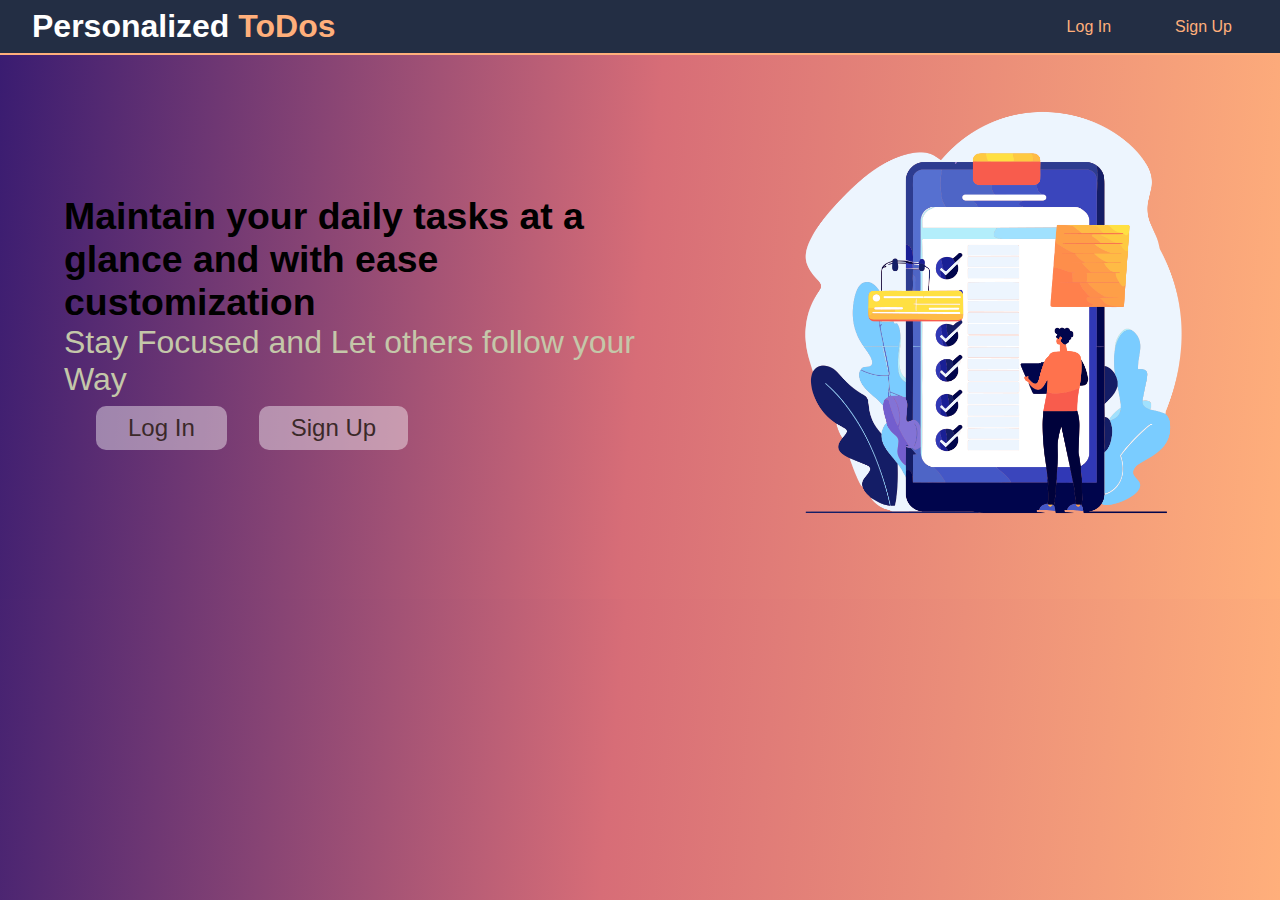
==== index.html @ b2b9210c "initial stage commit" ====
<!DOCTYPE html>
<html lang="en">

<head>
    <meta charset="UTF-8">
    <meta name="viewport" content="width=device-width, initial-scale=1.0">
    <title>ToDo</title>
    <link rel="stylesheet" href="style.css">

    <style>
        body {
            overflow: hidden;
        }
    </style>
</head>

<body>
    <div class="container">
        <nav class="navBar">
            <div class="logo">
                <h1 id="logo">Personalized <span>ToDos</span></h1>
            </div>

            <div class="nav-links">
                <ul id="buttons">
                    <li class="login">Log In</li>
                    <li class="signup">Sign Up</li>
                </ul>
            </div>
        </nav>

        <div class="heroSection">
            <div class="contentSection">
                <h3 id="caption">Maintain your daily tasks at a glance and with ease customization</h3>
                <p>Stay Focused and Let others follow your Way</p>
                <ul id="buttons">
                    <li class="login">Log In</li>
                    <li class="signup">Sign Up</li>
                </ul>
            </div>
            <div class="imgSection">
                <img src="todo.png" alt="Todo Image">
            </div>
        </div>
    </div>

    <div class="smallScreens">
        <h1>Only Available for Desktops and Laptops</h1>
    </div>

    <script src="script.js" defer></script>

</body>

</html>
---- style.css ----
*{
    margin: 0;
    padding: 0;
    box-sizing: border-box;
    font-family: 'Segoe UI', Tahoma, Geneva, Verdana, sans-serif;
}

body{
    background: var(--bodyBackgroundColor) no-repeat center center / cover;
    height: 100dvh;
}

::-webkit-scrollbar{
    display: none;
}
:root{
    --buttonHover: #d76d77;
    --cursorStyle: pointer;
    --borderWidth: 2px;
    --borderColor:#ffaf7b;
    --borderStyle: none none solid none;
    --headingFont: 2rem;
    --subHeadingFont: .5rem;
    --paddingBlock: .5rem;
    --paddingInline: 2rem;
    --buttonColor: rgb(196, 199, 169);
    --borderRadius: 10px;
    --bodyBackgroundColor: linear-gradient(95deg, #3a1c71, #d76d77, #ffaf7b);
}

/* NavBar Styling */

.navBar{
    display: flex;
    justify-content: space-between;
    align-items: center;
    padding-inline: var(--paddingInline); /* need to adjust in responsive */
    padding-block: var(--paddingBlock); /* need to adjust in responsive */
    border-width: var(--borderWidth);
    border-style:var(--borderStyle);
    border-color:var(--borderColor);
    background: rgb(35, 46, 68);
}

.logo{
    color: white;
}
.logo span{
    color: var(--borderColor);
}

.nav-links ul{
    list-style: none;
    display: flex;
    justify-content: space-between;
    align-items: center;
    gap: 2rem; /* need to adjust in responsive */
}

.nav-links ul li{
    color: var(--borderColor);
    padding: .5rem 1rem;
    border-radius: var(--borderRadius);
    &:hover{
        color: var(--buttonHover);
        transition: .5s;
        cursor: var(--cursorStyle);
    } 
}

.heroSection{
    padding-inline: var(--paddingInline);
    padding-block: var(--paddingBlock);
    display: flex;
    justify-content: space-between;
    align-items: center;
    background-image: var(--bodyBackgroundColor);
}

.contentSection {
    font-size: var(--headingFont);
    padding-inline: var(--paddingInline);
    /* width: 100%; */
}



.contentSection p{
    color: var(--buttonColor);
}

.contentSection ul{
    display: flex;
    list-style: none;
    gap: 2rem;
    padding-inline: var(--paddingInline);
    padding-block: var(--paddingBlock);
}

.contentSection ul li{
    color: rgb(59, 41, 41);
    cursor: var(--cursorStyle);
    background-color: rgba(255, 255, 255, 0.425);
    padding-inline: var(--paddingInline);
    padding-block: var(--paddingBlock);
    border-radius: var(--borderRadius);
    font-size: 1.5rem;
    &:hover{
        color: white;
    }
}

.imgSection{
    width: 80%;
}

.imgSection img{
    width: 100%;
    object-fit: cover;
}

.smallScreens{
    display: none;
}

@media (max-width: 900px){
    .container{
        display: none;
    }
}

@media(width <= 900px){
    .smallScreens{
        display: block;
    }
}


/* SignUp Form Styles */

#heading, #tagLine{
    text-align: center;
    padding-block: var(--paddingBlock);
    color: white;
}

.signup-container{
    border: 2px solid rgb(255, 255, 255);
    border-radius:15px ;
    box-shadow: 0 2px 10px rgb(128, 123, 123);
    width: 50%;
    display: flex;
    margin: auto;
    align-items: center;
    justify-content: center;
    padding-block:var(--paddingInline);
    padding-inline: var(--paddingBlock);
}

.signup-container form{
    padding-inline: var(--paddingBlock);
    padding-inline: 2rem;
    display: flex;
    flex-direction: column;
    align-self: center;

}

.signup-container form .nameSection,
.signup-container form .contactSection,
.signup-container form .passwordSection{
    display: flex;
    gap: 2rem;
}

.signup-container form input,select{
    width: 100%;
    border-radius: var(--borderRadius);
    border-style: none;
    padding-block: var(--paddingBlock);
    padding-inline: .5rem;
    background: transparent;
    border: 2px solid #6e6e6e;
    margin-block-end: 1rem;
}

.signup-container{
    background: rgba(0, 0, 0, 0.377);
    color: white;
    backdrop-filter: blur(5px);
    -webkit-backdrop-filter: blur(10px);
}

form #getOtp,.buttons button {
    padding-inline: var(--paddingInline);
    padding-block: var(--paddingBlock);
    color: rgb(62, 12, 68);
    font-weight: 700;
    font-size: 1rem;
    border: none;
    border-radius: var(--borderRadius);
    cursor: var(--cursorStyle);
    /* left: 50%; */
    &:hover{
        color: #ffaf7b;
        background-color: rgb(48, 48, 48);
    }
}

form select{
    width: 100%;
    padding-block: var(--paddingBlock);
    color: white;
}

form select option{
    color: #3a1c71;
}


/* OTP Box Stylings */

#otpBox{
    border: 2px solid white;
    width: 50%;
    padding-inline: var(--paddingInline);
    padding-block: var(--paddingBlock);
    border-radius: var(--borderRadius);
    position: absolute;
    top: 50%;
    left: 50%;
    transform: translate(-50%, -50%);
    display: grid;
    justify-content: center;
}

#otpBox form input{
    padding-block:.5rem;
    padding-inline: .2rem;
    width: 50%;
    margin-block-end: .5rem;
    border-radius: var(--borderRadius);
    border-style: none;
}

#otpSubmit{
    background-color: #ffaf7b;
    font-size: 1rem;
    font-weight: bold;
    color: #180a31;
}

/* LogIn Page Styles */

.heading{
    text-align: center;
    margin-inline: var(--paddingInline);
    margin-block: var(--paddingBlock);
    cursor: default;
}

.loginContainer{
    border: 2px solid white;
    padding-inline: var(--paddingInline);
    padding-block: var(--paddingBlock);
    border-radius: var(--borderRadius);
    position: absolute;
    top: 50%;
    left: 50%;
    transform: translate(-50%, -50%);
    display: grid;
    justify-content: space-evenly;
    align-items: center;
    align-content: center;

    box-shadow: 0 1px 15px rgba(0, 0, 0, 0.7);
}

.loginContainer input{
    padding-inline: var(--paddingInline);
    padding-inline-start: .5rem;
    padding-block: var(--paddingBlock);
    margin-inline: var(--paddingInline);
    margin-block: var(--paddingBlock);
    background: rgba(180, 180, 180, 0.438);
    border-style: solid;
    border-color: white;
    border-radius: var(--borderRadius);
}

.loginContainer label {
    color: rgb(241, 232, 146);
    font-weight: 700;
    font-size: 1rem;

}

.loginContainer input[type="submit"]{
    margin-inline:35%;
    margin-block: var(--paddingBlock);
    padding-inline: var(--paddingInline) !important;
    background: transparent;
    color: rgb(241, 232, 146);
    font-weight: 700;
}

.loginContainer h2{
    color: rgb(241, 232, 146);
}

/* New Todo Container */
.newTodoContainer{
    border:2px solid white;
    border-radius: 10px;
    width: 60%;
    position: relative;
    top: 50%;
    left: 50%;
    transform: translate(-50% ,-50%);
    padding-block: 1rem;
    padding-inline: 2rem;
    display: flex;
    flex-direction: column;
    gap: .5rem;
    justify-content: space-around;
    align-items:stretch;
    color: white;
}

.newTodoContainer input{
    width: 50%;
    border-style: none;
    background-color: #31313171;
    padding: 1rem;
    border-radius: 5px;
}

.newTodoContainer .addContent textarea{
    width: 80% !important;
    height: 20dvh;
    padding: .5rem;
    resize: none;
    word-wrap: break-word;
    background-color: #31313171;
    border-radius: 10px;

}

.newTodoContainer select{
    width: 50%;
}


/* Existing Todos Styles */
.existingTodos .header{
    padding-block-start: 1rem;
}
.existingTodos .header,
.existingTodos .header .detailsSection{
    display: flex;
    justify-content: space-between;
    gap: 1rem;
    padding-inline: .5rem;
}
.existingTodos .header h3{
    font-weight: 400;
}

.existingTodos .header span{
    color: white;
    font-weight: 500;
}

.existingTodos .mainSection{
    margin: auto;
    margin-block-start: 2rem;
    width: 70%;
    border: 2px solid white;
    height: 70vh;
}

.existingTodos .mainSection h2{
    text-align: center;
    padding-block: .5rem;
}
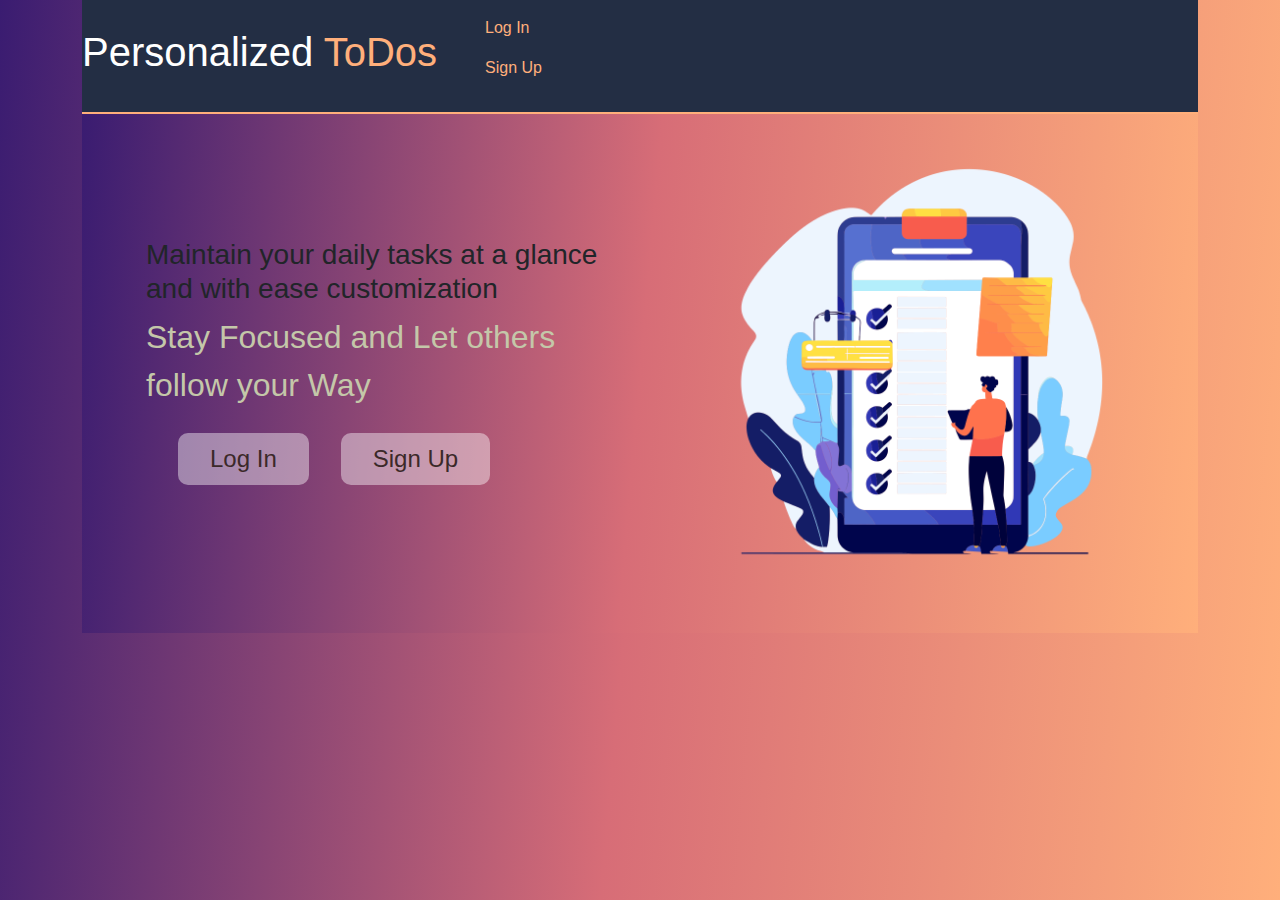
==== commit 92350b36: "added bootstrap Styles" ====
--- a/index.html
+++ b/index.html
@@ -6,7 +6,7 @@
     <meta name="viewport" content="width=device-width, initial-scale=1.0">
     <title>ToDo</title>
     <link rel="stylesheet" href="style.css">
-
+    <link href="https://cdn.jsdelivr.net/npm/bootstrap@5.3.3/dist/css/bootstrap.min.css" rel="stylesheet" integrity="sha384-QWTKZyjpPEjISv5WaRU9OFeRpok6YctnYmDr5pNlyT2bRjXh0JMhjY6hW+ALEwIH" crossorigin="anonymous">
     <style>
         body {
             overflow: hidden;
@@ -15,8 +15,8 @@
 </head>
 
 <body>
-    <div class="container">
-        <nav class="navBar">
+    <div class="container w-100">
+        <nav class="navbar navbar-expand-lg">
             <div class="logo">
                 <h1 id="logo">Personalized <span>ToDos</span></h1>
             </div>
@@ -49,7 +49,7 @@
     </div>
 
     <script src="script.js" defer></script>
-
+    <script src="https://cdn.jsdelivr.net/npm/@popperjs/core@2.11.8/dist/umd/popper.min.js" integrity="sha384-I7E8VVD/ismYTF4hNIPjVp/Zjvgyol6VFvRkX/vR+Vc4jQkC+hVqc2pM8ODewa9r" crossorigin="anonymous"></script>
 </body>
 
 </html>--- a/style.css
+++ b/style.css
@@ -7,7 +7,7 @@
 
 body{
     background: var(--bodyBackgroundColor) no-repeat center center / cover;
-    height: 100dvh;
+    min-height: 100vh;
 }
 
 ::-webkit-scrollbar{
@@ -28,9 +28,9 @@
     --bodyBackgroundColor: linear-gradient(95deg, #3a1c71, #d76d77, #ffaf7b);
 }
 
-/* NavBar Styling */
-
-.navBar{
+/* navbar Styling */
+
+.navbar{
     display: flex;
     justify-content: space-between;
     align-items: center;
@@ -39,25 +39,22 @@
     border-width: var(--borderWidth);
     border-style:var(--borderStyle);
     border-color:var(--borderColor);
-    background: rgb(35, 46, 68);
+    background: rgb(35, 46, 68) !important;
 }
 
 .logo{
     color: white;
 }
-.logo span{
+#logo span{
     color: var(--borderColor);
 }
 
 .nav-links ul{
     list-style: none;
-    display: flex;
-    justify-content: space-between;
-    align-items: center;
-    gap: 2rem; /* need to adjust in responsive */
-}
-
-.nav-links ul li{
+}
+
+.nav-links ul li ,.nav-links ul li a{
+    text-decoration: none;
     color: var(--borderColor);
     padding: .5rem 1rem;
     border-radius: var(--borderRadius);
@@ -124,14 +121,29 @@
 }
 
 @media (max-width: 900px){
-    .container{
+    /* .container{
         display: none;
+    } */
+}
+
+@media(width <= 900px){
+    .navbar{
+        padding-inline: .2rem;
     }
-}
-
-@media(width <= 900px){
-    .smallScreens{
-        display: block;
+    
+    .heroSection{
+        flex-direction: column;
+    }
+
+    .nav-links #buttons{
+        padding: 0;
+        gap: 0;
+    }
+
+    .heroSection #buttons{
+        gap: .1rem;
+        width: auto !important;
+        flex-direction: column;
     }
 }
 
@@ -276,7 +288,7 @@
     box-shadow: 0 1px 15px rgba(0, 0, 0, 0.7);
 }
 
-.loginContainer input{
+.loginContainer input, #loginButton{
     padding-inline: var(--paddingInline);
     padding-inline-start: .5rem;
     padding-block: var(--paddingBlock);
@@ -313,10 +325,7 @@
     border:2px solid white;
     border-radius: 10px;
     width: 60%;
-    position: relative;
-    top: 50%;
-    left: 50%;
-    transform: translate(-50% ,-50%);
+    margin: auto;
     padding-block: 1rem;
     padding-inline: 2rem;
     display: flex;
@@ -324,7 +333,7 @@
     gap: .5rem;
     justify-content: space-around;
     align-items:stretch;
-    color: white;
+    color: white !important;
 }
 
 .newTodoContainer input{
@@ -352,18 +361,29 @@
 
 
 /* Existing Todos Styles */
+
+.existingTodos{
+    padding-block-end: 1rem;
+}
 .existingTodos .header{
     padding-block-start: 1rem;
 }
 .existingTodos .header,
 .existingTodos .header .detailsSection{
     display: flex;
+    flex-direction: column;
     justify-content: space-between;
     gap: 1rem;
     padding-inline: .5rem;
+
 }
 .existingTodos .header h3{
-    font-weight: 400;
+    font-weight: 500;
+    color: #ffffff;
+}
+
+.detailsSection h3{
+    color: #000000 !important;
 }
 
 .existingTodos .header span{
@@ -374,12 +394,149 @@
 .existingTodos .mainSection{
     margin: auto;
     margin-block-start: 2rem;
-    width: 70%;
+    width: 100% !important;
     border: 2px solid white;
     height: 70vh;
+    border-radius: 10px;
 }
 
 .existingTodos .mainSection h2{
     text-align: center;
     padding-block: .5rem;
-}+    background-color:#180a31;
+    border-top-left-radius: 10px;
+    border-top-right-radius: 10px;
+    border: 2px solid white;
+    border-style: none none solid none;
+    width: 100% !important;
+}
+
+/* main section styles */
+.mainSection {
+    max-width: 100%;
+    max-height: 450px; 
+    overflow: auto; /* Enables both vertical and horizontal scrolling */
+    border: 1px solid #ddd; /* Optional border */
+}
+
+.todoContainer thead {
+    position: sticky;
+    top: 0;
+    background-color: white; /* Ensures it remains visible */
+    z-index: 100; /* Ensures it stays above table rows */
+    border-bottom: 2px solid black; /* Optional: Separates header */
+}
+
+
+.todoContainer table{
+    width: 100%;
+    border-collapse: collapse;    
+}
+
+.todoContainer table td{
+    padding: .5rem;
+    border: 1px solid rgb(255, 255, 255);
+    border-style: solid none solid none;
+}
+
+
+.todoContainer table thead{
+    background-color:#180a31;
+}
+
+.todoContainer table thead tr th{
+    color: white;
+    padding-block:.5rem;
+}
+
+.todoContainer table tbody tr td{
+    text-align: center;
+    color: white;
+    font-size: 1rem;
+}
+
+.todoContainer table tbody #viewTodo{
+    border: none;
+    padding: .5rem 1rem;
+    border-radius: 10px;
+    color: white;
+    font-weight: 600;
+    cursor: pointer;
+    background-color: rgba(41, 8, 8, 0.164);
+}
+
+
+/* Todo modal */
+
+.modal {
+    display: none;
+    position: fixed;
+    z-index: 1000;
+    left: 0;
+    top: 0;
+    width: 100%;
+    height: 100%;
+    background: rgba(0, 0, 0, 0.6);
+}
+
+.modal-content {
+    background: rgb(255, 255, 255);
+    padding: 20px;
+    border-radius: 10px;
+    width: 50%;
+    margin: 10% auto;
+    text-align: center;
+    position: relative;
+}
+
+.modal-content #modalTitle{
+    color: white;
+}
+
+.close-btn {
+    position: absolute;
+    top: 1.2rem;
+    right: 2rem;
+    font-size: 2rem;
+    cursor: pointer;
+    color: white;
+}
+
+.modal-buttons {
+    margin-top: 15px;
+}
+
+.btn {
+    padding: 10px 15px;
+    border: none;
+    border-radius: 30px;
+    cursor: pointer;
+    margin: 5px;
+    font-size: 16px;
+}
+
+.complete {font-weight: 500; background: #397a39; color: white; }
+.favorite {font-weight: 500; background: #f8e05a; color: black; }
+.pin {font-weight: 500; background: rgb(77, 77, 190); color: white; }
+.delete {font-weight: 500; background: rgb(252, 0, 0); color: rgb(255, 255, 255); }
+
+
+/* filterContainer */
+
+.filterContainer{
+    padding-inline: 2rem;
+    padding-block-start: 2rem;
+    text-align: center;
+    color: white;
+    font-size: 1.5rem;
+    font-weight: 600;
+}
+
+.filterContainer #filterSelect{
+    width: 20%;
+    color: white;
+}
+
+.filterContainer #filterSelect option{
+    color: black;
+}
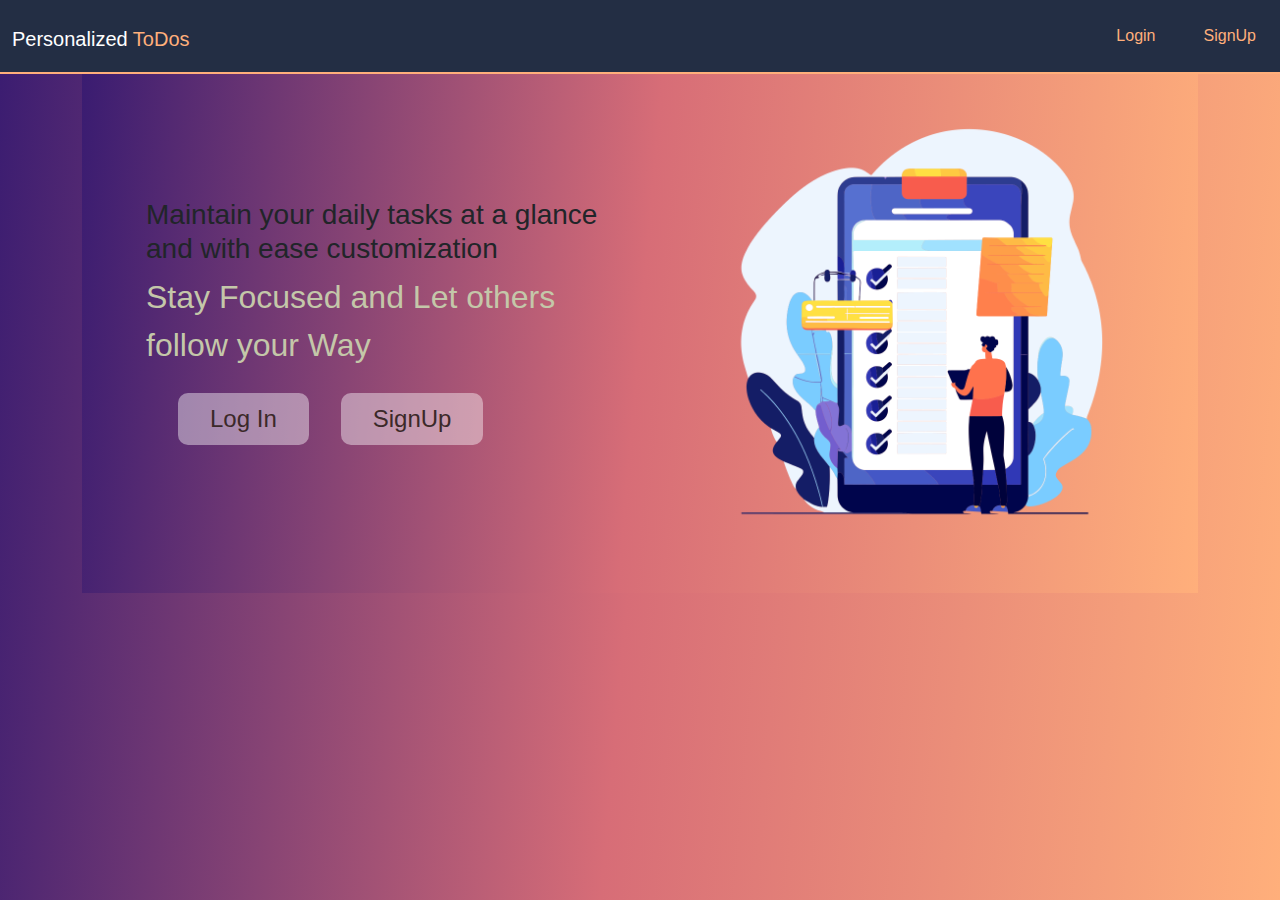
==== commit cf2e2d15: "updated the responsiveness" ====
--- a/index.html
+++ b/index.html
@@ -6,7 +6,8 @@
     <meta name="viewport" content="width=device-width, initial-scale=1.0">
     <title>ToDo</title>
     <link rel="stylesheet" href="style.css">
-    <link href="https://cdn.jsdelivr.net/npm/bootstrap@5.3.3/dist/css/bootstrap.min.css" rel="stylesheet" integrity="sha384-QWTKZyjpPEjISv5WaRU9OFeRpok6YctnYmDr5pNlyT2bRjXh0JMhjY6hW+ALEwIH" crossorigin="anonymous">
+    <link href="https://cdn.jsdelivr.net/npm/bootstrap@5.3.3/dist/css/bootstrap.min.css" rel="stylesheet"
+        integrity="sha384-QWTKZyjpPEjISv5WaRU9OFeRpok6YctnYmDr5pNlyT2bRjXh0JMhjY6hW+ALEwIH" crossorigin="anonymous">
     <style>
         body {
             overflow: hidden;
@@ -15,27 +16,32 @@
 </head>
 
 <body>
-    <div class="container w-100">
-        <nav class="navbar navbar-expand-lg">
-            <div class="logo">
-                <h1 id="logo">Personalized <span>ToDos</span></h1>
-            </div>
+    <nav class="navbar navbar-expand-lg">
+        <div class="container-fluid">
+            <h1><a href="index.html" id="logo" style="color: white !important;" class="navbar-brand">Personalized<span>
+                        ToDos</span></a></h1>
+            <button class="navbar-toggler bg-light" type="button" data-bs-toggle="collapse"
+                data-bs-target="#navbarSupportedContent" aria-controls="navbarSupportedContent" aria-expanded="false"
+                aria-label="Toggle navigation">
+                <span class="navbar-toggler-icon"></span>
+            </button>
+        </div>
 
-            <div class="nav-links">
-                <ul id="buttons">
-                    <li class="login">Log In</li>
-                    <li class="signup">Sign Up</li>
-                </ul>
-            </div>
-        </nav>
-
+        <div class="collapse navbar-collapse nav-links" id="navbarSupportedContent">
+            <ul id="buttons" class="navbar-nav me-auto mb-2 mb-lg-0">
+                <li class="nav-item"><a class="nav-link" href="login.html">Login</a></li>
+                <li class="nav-item"><a class="nav-link" href="signup.html">SignUp</a></li>
+            </ul>
+        </div>
+    </nav>
+    <div class="container">
         <div class="heroSection">
             <div class="contentSection">
                 <h3 id="caption">Maintain your daily tasks at a glance and with ease customization</h3>
                 <p>Stay Focused and Let others follow your Way</p>
                 <ul id="buttons">
                     <li class="login">Log In</li>
-                    <li class="signup">Sign Up</li>
+                    <li class="signup">SignUp</li>
                 </ul>
             </div>
             <div class="imgSection">
@@ -48,8 +54,12 @@
         <h1>Only Available for Desktops and Laptops</h1>
     </div>
 
-    <script src="script.js" defer></script>
-    <script src="https://cdn.jsdelivr.net/npm/@popperjs/core@2.11.8/dist/umd/popper.min.js" integrity="sha384-I7E8VVD/ismYTF4hNIPjVp/Zjvgyol6VFvRkX/vR+Vc4jQkC+hVqc2pM8ODewa9r" crossorigin="anonymous"></script>
+    <script src="script.js"></script>
+
+    <script src="https://cdn.jsdelivr.net/npm/bootstrap@5.3.3/dist/js/bootstrap.bundle.min.js"
+        integrity="sha384-YvpcrYf0tY3lHB60NNkmXc5s9fDVZLESaAA55NDzOxhy9GkcIdslK1eN7N6jIeHz"
+        crossorigin="anonymous"></script>
+
 </body>
 
 </html>